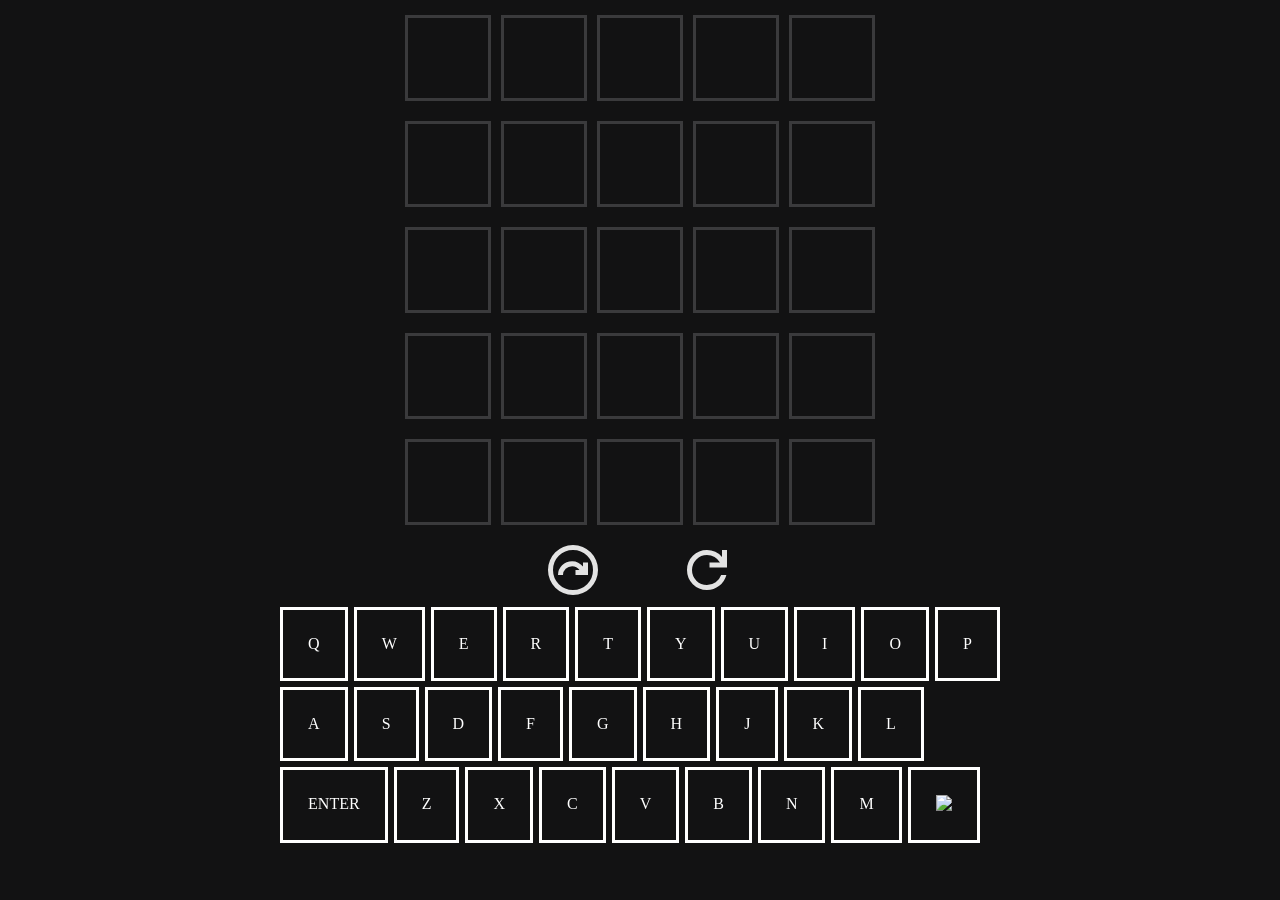
==== index.html @ 65ea0a82 "Rename wordle.html to index.html" ====
<!DOCTYPE html>
<html lang="en">
<head>
    <meta charset="UTF-8">
    <meta name="viewport" content="width=device-width, initial-scale=1.0">
    <title>Wordle</title>
    <link rel="stylesheet" href="wordle.css">
    <link href="https://fonts.googleapis.com/icon?family=Material+Icons" rel="stylesheet">
</head>
<body>

    <div class="popup hidden">
    <p>Game Over</p>
    </div>

    <div class="container">
        <div class="rows">

            <div class="row">
                <p></p>
                <p></p>
                <p></p>
                <p></p>
                <p></p>
            </div>

            <div class="row">
                <p></p>
                <p></p>
                <p></p>
                <p></p>
                <p></p>
            </div>

            <div class="row">
                <p></p>
                <p></p>
                <p></p>
                <p></p>
                <p></p>
            </div>

            <div class="row">
                <p></p>
                <p></p>
                <p></p>
                <p></p>
                <p></p>
            </div>

            <div class="row">
                <p></p>
                <p></p>
                <p></p>
                <p></p>
                <p></p>
            </div>

        </div>
        <div class="gameControls">
            <img src="./next_plan_26dp_E3E3E3_FILL0_wght400_GRAD0_opsz24.svg" alt="next game icon"  class="nextGame"/>
            <img src="./refresh_26dp_E3E3E3_FILL0_wght400_GRAD0_opsz24.svg" alt="reset Tiles icon" class="resetTiles"/>
        </div>

        <div class="keys">
            <div class="letters">
                <p>Q</p>
                <p>W</p>
                <p>E</p>
                <p>R</p>
                <p>T</p>
                <p>Y</p>
                <p>U</p>
                <p>I</p>
                <p>O</p>
                <p>P</p>
            </div>
            <div class="letters">
                <p>A</p>
                <p>S</p>
                <p>D</p>
                <p>F</p>
                <p>G</p>
                <p>H</p>
                <p>J</p>
                <p>K</p>
                <p>L</p>
            </div>
            <div class="letters">
                <p>ENTER</p>
                <p>Z</p>
                <p>X</p>
                <p>C</p>
                <p>V</p>
                <p>B</p>
                <p>N</p>
                <p>M</p>
                <p data-key="Backspace"><img src="./backspace_24dp_E3E3E3_FILL0_wght400_GRAD0_opsz24.svg" /></p>
            </div>

        </div>
    </div>
    <script src="wordle.js"></script>
</body>
</html>
---- wordle.css ----
*,html{
    margin: 0;
    padding: 0;
}


body{
    background-color: #121213;
    color: white;
    width: 100%;
    height: 100%;
    padding: 0;
}

.popup {
  position:fixed;
  top: 10%;
  left: 50%;
  transform: translate(-50%, -50%);
  background-color: rgb(32, 31, 31);
  color: rgb(198, 189, 189);
  padding: 30px;
  border-radius: 10px;
  text-align: center;
  font-size: 1.5rem;
  z-index: 999;
}

.hidden {
  display: none;
}

.container{

    
    width: 100%;
    height: 100%;


    display: flex;
    flex-direction: column;
    align-items: center;


}


.rows{
    height: 50%;
}

.row{
    display: flex;
    flex-direction: row;
    margin:10px;

    
    perspective: 600px;  

}

.row p {
    height : 40px;
    width:  40px;

    border: solid #3A3A3C 3px ;
    padding: 20px;
    margin: 5px ;


    font-family: bold, sans-serif; ;
    font-size: 40px;
    font-weight: 500;
    text-align: center;

    transition: transform 0.5s ease;
    transform-style: preserve-3d;
}


p.flip {
  animation: flip 0.6s ease forwards;
}

@keyframes flip {
  0%   { transform: scaleY(1); }
  50%  { transform: scaleY(0); }
  100% { transform: scaleY(1); }
}


@keyframes shake {
  0%   { transform: translateX(0); }
  20%  { transform: translateX(-6px); }
  40%  { transform: translateX(6px); }
  60%  { transform: translateX(-6px); }
  80%  { transform: translateX(6px); }
  100% { transform: translateX(0); }
}

.shake {
  animation: shake 0.4s ease;
}


.correct {
    background-color: #62AB62;
}

.exists {
    background-color: #E5C519;
}

.wrong{
    background-color: #A5A5A5;
}


.resetTiles, .nextGame{
    width: 130px;
    height: 60px;
}


.keys {
    display:  flex;
    flex-direction: column;
}

.letters{
    display: flex;
    flex-direction: row;
}


.letters p{
    padding: 25px;
    border: solid 3px white;
    margin: 3px;
}
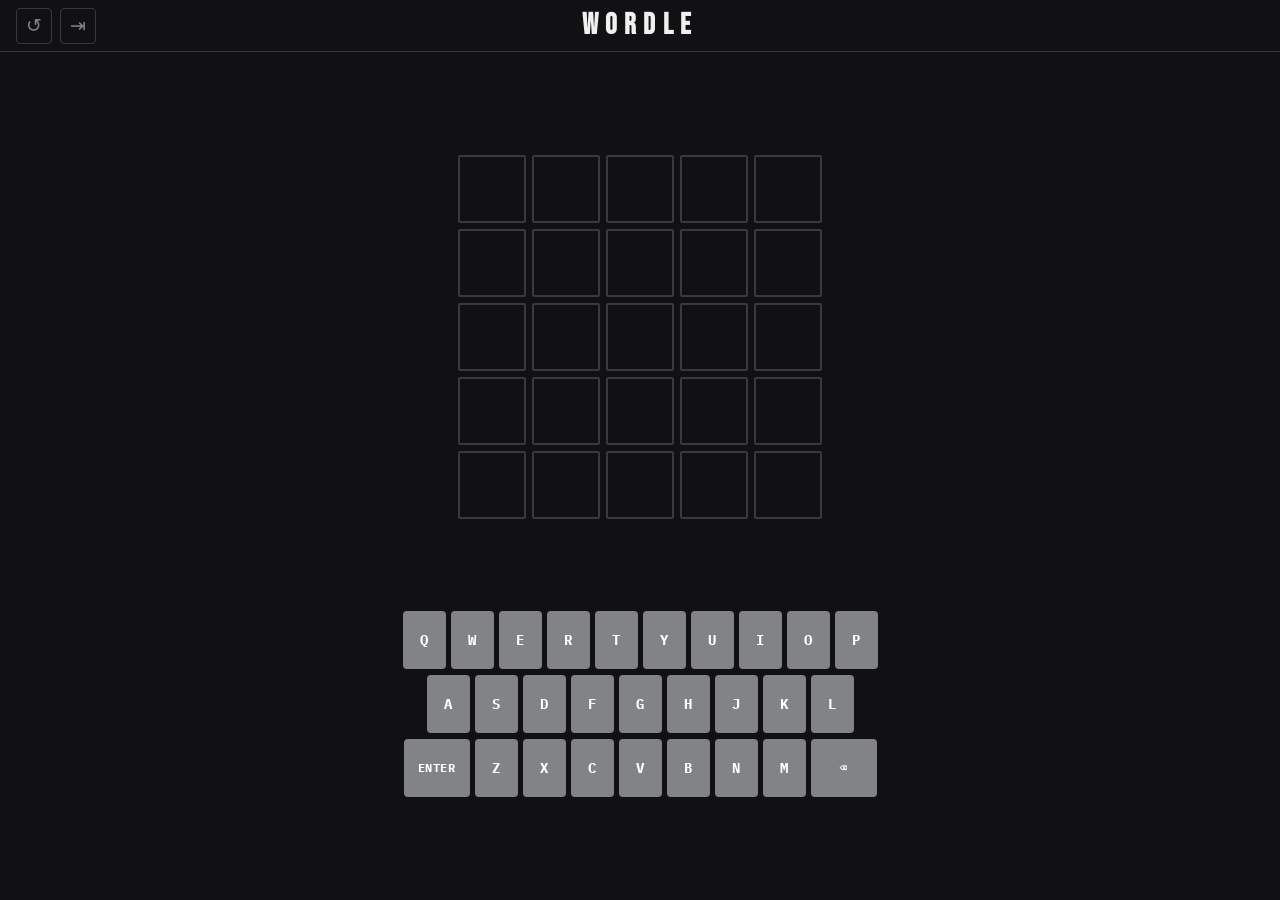
==== commit f8a22789: "Refactor HTML structure and update viewport settings" ====
--- a/index.html
+++ b/index.html
@@ -2,104 +2,54 @@
 <html lang="en">
 <head>
     <meta charset="UTF-8">
-    <meta name="viewport" content="width=device-width, initial-scale=1.0">
+    <meta name="viewport" content="width=device-width, initial-scale=1.0, user-scalable=no">
     <title>Wordle</title>
     <link rel="stylesheet" href="wordle.css">
-    <link href="https://fonts.googleapis.com/icon?family=Material+Icons" rel="stylesheet">
+    <link href="https://fonts.googleapis.com/css2?family=Bebas+Neue&family=IBM+Plex+Mono:wght@400;700&display=swap" rel="stylesheet">
 </head>
 <body>
 
     <div class="popup hidden">
-    <p>Game Over</p>
+        <p class="popup-answer"></p>
+        <p class="popup-msg">Game Over</p>
     </div>
 
-    <div class="container">
+    <header>
+        <div class="gameControls">
+            <button class="resetTiles" title="Reset board">↺</button>
+            <button class="nextGame" title="New word">⇥</button>
+        </div>
+        <h1>WORDLE</h1>
+        <div class="header-spacer"></div>
+    </header>
+
+    <main>
         <div class="rows">
-
-            <div class="row">
-                <p></p>
-                <p></p>
-                <p></p>
-                <p></p>
-                <p></p>
-            </div>
-
-            <div class="row">
-                <p></p>
-                <p></p>
-                <p></p>
-                <p></p>
-                <p></p>
-            </div>
-
-            <div class="row">
-                <p></p>
-                <p></p>
-                <p></p>
-                <p></p>
-                <p></p>
-            </div>
-
-            <div class="row">
-                <p></p>
-                <p></p>
-                <p></p>
-                <p></p>
-                <p></p>
-            </div>
-
-            <div class="row">
-                <p></p>
-                <p></p>
-                <p></p>
-                <p></p>
-                <p></p>
-            </div>
-
-        </div>
-        <div class="gameControls">
-            <img src="./next_plan_26dp_E3E3E3_FILL0_wght400_GRAD0_opsz24.svg" alt="next game icon"  class="nextGame"/>
-            <img src="./refresh_26dp_E3E3E3_FILL0_wght400_GRAD0_opsz24.svg" alt="reset Tiles icon" class="resetTiles"/>
+            <div class="row"><p></p><p></p><p></p><p></p><p></p></div>
+            <div class="row"><p></p><p></p><p></p><p></p><p></p></div>
+            <div class="row"><p></p><p></p><p></p><p></p><p></p></div>
+            <div class="row"><p></p><p></p><p></p><p></p><p></p></div>
+            <div class="row"><p></p><p></p><p></p><p></p><p></p></div>
         </div>
 
         <div class="keys">
             <div class="letters">
-                <p>Q</p>
-                <p>W</p>
-                <p>E</p>
-                <p>R</p>
-                <p>T</p>
-                <p>Y</p>
-                <p>U</p>
-                <p>I</p>
-                <p>O</p>
-                <p>P</p>
+                <p>Q</p><p>W</p><p>E</p><p>R</p><p>T</p>
+                <p>Y</p><p>U</p><p>I</p><p>O</p><p>P</p>
             </div>
             <div class="letters">
-                <p>A</p>
-                <p>S</p>
-                <p>D</p>
-                <p>F</p>
-                <p>G</p>
-                <p>H</p>
-                <p>J</p>
-                <p>K</p>
-                <p>L</p>
+                <p>A</p><p>S</p><p>D</p><p>F</p><p>G</p>
+                <p>H</p><p>J</p><p>K</p><p>L</p>
             </div>
             <div class="letters">
-                <p>ENTER</p>
-                <p>Z</p>
-                <p>X</p>
-                <p>C</p>
-                <p>V</p>
-                <p>B</p>
-                <p>N</p>
-                <p>M</p>
-                <p data-key="Backspace"><img src="./backspace_24dp_E3E3E3_FILL0_wght400_GRAD0_opsz24.svg" /></p>
+                <p class="key-wide">ENTER</p>
+                <p>Z</p><p>X</p><p>C</p><p>V</p>
+                <p>B</p><p>N</p><p>M</p>
+                <p class="key-wide" data-key="Backspace">⌫</p>
             </div>
+        </div>
+    </main>
 
-        </div>
-    </div>
     <script src="wordle.js"></script>
 </body>
 </html>
--- a/wordle.css
+++ b/wordle.css
@@ -1,141 +1,252 @@
-
-*,html{
+/* ── Reset ── */
+*, *::before, *::after {
     margin: 0;
     padding: 0;
-}
-
-
-body{
-    background-color: #121213;
-    color: white;
+    box-sizing: border-box;
+}
+
+/* ── Variables ── */
+:root {
+    --bg:        #111113;
+    --surface:   #1A1A1C;
+    --border:    #3A3A3C;
+    --text:      #F0F0F0;
+    --muted:     #818384;
+
+    --correct:   #538D4E;
+    --exists:    #B59F3B;
+    --wrong:     #3A3A3C;
+
+    --key-bg:    #818384;
+    --key-text:  #ffffff;
+
+    /* responsive tile size: 52px on small, up to 68px on desktop */
+    --tile: clamp(52px, 11vw, 68px);
+    --tile-font: clamp(1.4rem, 5vw, 2rem);
+
+    /* responsive key height */
+    --key-h: clamp(48px, 8vh, 58px);
+}
+
+/* ── Base ── */
+body {
+    background-color: var(--bg);
+    color: var(--text);
+    font-family: 'IBM Plex Mono', monospace;
+    height: 100dvh;
+    overflow: hidden;
+    display: flex;
+    flex-direction: column;
+    user-select: none;
+    -webkit-user-select: none;
+    -webkit-tap-highlight-color: transparent;
+}
+
+/* ── Popup ── */
+.popup {
+    position: fixed;
+    top: 70px;
+    left: 50%;
+    transform: translateX(-50%);
+    background-color: var(--text);
+    color: var(--bg);
+    padding: 10px 22px;
+    border-radius: 4px;
+    font-family: 'Bebas Neue', sans-serif;
+    font-size: 1.1rem;
+    letter-spacing: 0.12em;
+    z-index: 999;
+    display: flex;
+    align-items: center;
+    gap: 10px;
+    white-space: nowrap;
+    box-shadow: 0 4px 24px rgba(0,0,0,0.5);
+}
+
+.popup-answer {
+    color: var(--correct);
+    font-size: 1.3rem;
+}
+
+.popup-msg {
+    font-size: 1rem;
+}
+
+.hidden {
+    display: none !important;
+}
+
+/* ── Header ── */
+header {
+    display: flex;
+    align-items: center;
+    justify-content: space-between;
+    padding: 0 16px;
+    height: 52px;
+    border-bottom: 1px solid var(--border);
+    flex-shrink: 0;
+}
+
+header h1 {
+    font-family: 'Bebas Neue', sans-serif;
+    font-size: 1.8rem;
+    letter-spacing: 0.25em;
+    color: var(--text);
+}
+
+.gameControls {
+    display: flex;
+    align-items: center;
+    gap: 8px;
+}
+
+.header-spacer {
+    /* mirrors .gameControls width so h1 stays perfectly centered */
+    width: 80px;
+}
+
+.resetTiles,
+.nextGame {
+    background: none;
+    border: 1px solid var(--border);
+    border-radius: 4px;
+    color: var(--muted);
+    font-size: 1.2rem;
+    width: 36px;
+    height: 36px;
+    cursor: pointer;
+    display: flex;
+    align-items: center;
+    justify-content: center;
+    transition: color 0.15s, border-color 0.15s;
+}
+
+.resetTiles:hover,
+.nextGame:hover {
+    color: var(--text);
+    border-color: var(--text);
+}
+
+main {
+    flex: 1;
+    display: flex;
+    flex-direction: column;
+    align-items: center;
+    justify-content: space-evenly;
+    padding: 12px 8px;
+    max-width: 500px;
     width: 100%;
-    height: 100%;
-    padding: 0;
-}
-
-.popup {
-  position:fixed;
-  top: 10%;
-  left: 50%;
-  transform: translate(-50%, -50%);
-  background-color: rgb(32, 31, 31);
-  color: rgb(198, 189, 189);
-  padding: 30px;
-  border-radius: 10px;
-  text-align: center;
-  font-size: 1.5rem;
-  z-index: 999;
-}
-
-.hidden {
-  display: none;
-}
-
-.container{
-
-    
+    margin: 0 auto;
+    overflow: hidden;
+}
+
+.rows {
+    display: flex;
+    flex-direction: column;
+    gap: 6px;
+}
+
+.row {
+    display: flex;
+    gap: 6px;
+    perspective: 600px;
+}
+
+.row p {
+    width: var(--tile);
+    height: var(--tile);
+    border: 2px solid var(--border);
+    border-radius: 2px;
+    display: flex;
+    align-items: center;
+    justify-content: center;
+    font-family: 'IBM Plex Mono', monospace;
+    font-size: var(--tile-font);
+    font-weight: 700;
+    transform-style: preserve-3d;
+    transition: border-color 0.1s;
+}
+
+.row p:not(:empty) {
+    border-color: var(--muted);
+}
+
+
+
+.correct { background-color: var(--correct); border-color: var(--correct); }
+.exists  { background-color: var(--exists);  border-color: var(--exists); }
+.wrong   { background-color: var(--wrong);   border-color: var(--wrong); }
+
+/* ── Animations ── */
+p.flip {
+    animation: flip 0.6s ease forwards;
+}
+
+@keyframes flip {
+    0%   { transform: scaleY(1); }
+    50%  { transform: scaleY(0); }
+    100% { transform: scaleY(1); }
+}
+
+.shake {
+    animation: shake 0.4s ease;
+}
+
+@keyframes shake {
+    0%   { transform: translateX(0); }
+    20%  { transform: translateX(-8px); }
+    40%  { transform: translateX(8px); }
+    60%  { transform: translateX(-8px); }
+    80%  { transform: translateX(8px); }
+    100% { transform: translateX(0); }
+}
+
+/* ── Keyboard ── */
+.keys {
+    display: flex;
+    flex-direction: column;
+    gap: 6px;
     width: 100%;
-    height: 100%;
-
-
-    display: flex;
-    flex-direction: column;
-    align-items: center;
-
-
-}
-
-
-.rows{
-    height: 50%;
-}
-
-.row{
-    display: flex;
-    flex-direction: row;
-    margin:10px;
-
-    
-    perspective: 600px;  
-
-}
-
-.row p {
-    height : 40px;
-    width:  40px;
-
-    border: solid #3A3A3C 3px ;
-    padding: 20px;
-    margin: 5px ;
-
-
-    font-family: bold, sans-serif; ;
-    font-size: 40px;
-    font-weight: 500;
-    text-align: center;
-
-    transition: transform 0.5s ease;
-    transform-style: preserve-3d;
-}
-
-
-p.flip {
-  animation: flip 0.6s ease forwards;
-}
-
-@keyframes flip {
-  0%   { transform: scaleY(1); }
-  50%  { transform: scaleY(0); }
-  100% { transform: scaleY(1); }
-}
-
-
-@keyframes shake {
-  0%   { transform: translateX(0); }
-  20%  { transform: translateX(-6px); }
-  40%  { transform: translateX(6px); }
-  60%  { transform: translateX(-6px); }
-  80%  { transform: translateX(6px); }
-  100% { transform: translateX(0); }
-}
-
-.shake {
-  animation: shake 0.4s ease;
-}
-
-
-.correct {
-    background-color: #62AB62;
-}
-
-.exists {
-    background-color: #E5C519;
-}
-
-.wrong{
-    background-color: #A5A5A5;
-}
-
-
-.resetTiles, .nextGame{
-    width: 130px;
-    height: 60px;
-}
-
-
-.keys {
-    display:  flex;
-    flex-direction: column;
-}
-
-.letters{
-    display: flex;
-    flex-direction: row;
-}
-
-
-.letters p{
-    padding: 25px;
-    border: solid 3px white;
-    margin: 3px;
-}+    padding-bottom: env(safe-area-inset-bottom, 8px);
+}
+
+.letters {
+    display: flex;
+    justify-content: center;
+    gap: 5px;
+}
+
+.letters p {
+    height: var(--key-h);
+    min-width: clamp(30px, 8.5vw, 43px);
+    flex: 1;
+    max-width: 43px;
+    background-color: var(--key-bg);
+    border: none;
+    border-radius: 4px;
+    color: var(--key-text);
+    font-family: 'IBM Plex Mono', monospace;
+    font-size: clamp(0.65rem, 3vw, 0.85rem);
+    font-weight: 700;
+    display: flex;
+    align-items: center;
+    justify-content: center;
+    cursor: pointer;
+    transition: filter 0.1s, transform 0.1s;
+}
+
+.letters p:active {
+    filter: brightness(1.35);
+    transform: scale(0.93);
+}
+
+.key-wide {
+    min-width: clamp(48px, 13vw, 66px) !important;
+    max-width: 66px !important;
+    font-size: clamp(0.55rem, 2.5vw, 0.75rem) !important;
+    letter-spacing: 0.03em;
+}
+
+.letters p.correct { background-color: var(--correct); }
+.letters p.exists  { background-color: var(--exists); }
+.letters p.wrong   { background-color: #3A3A3C; color: var(--muted); }
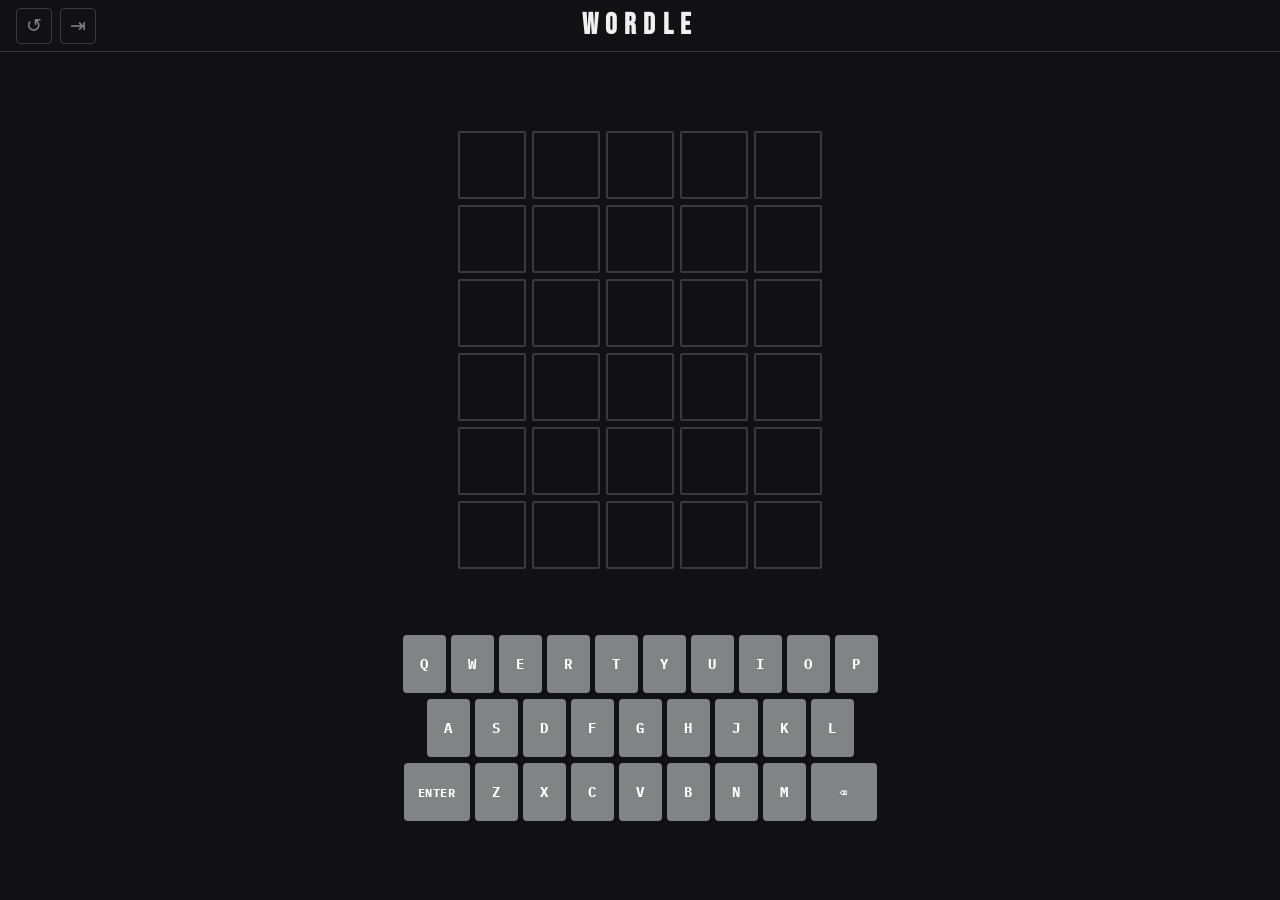
==== commit 59be3553: "Add an additional row div in index.html" ====
--- a/index.html
+++ b/index.html
@@ -30,6 +30,7 @@
             <div class="row"><p></p><p></p><p></p><p></p><p></p></div>
             <div class="row"><p></p><p></p><p></p><p></p><p></p></div>
             <div class="row"><p></p><p></p><p></p><p></p><p></p></div>
+            <div class="row"><p></p><p></p><p></p><p></p><p></p></div>
         </div>
 
         <div class="keys">
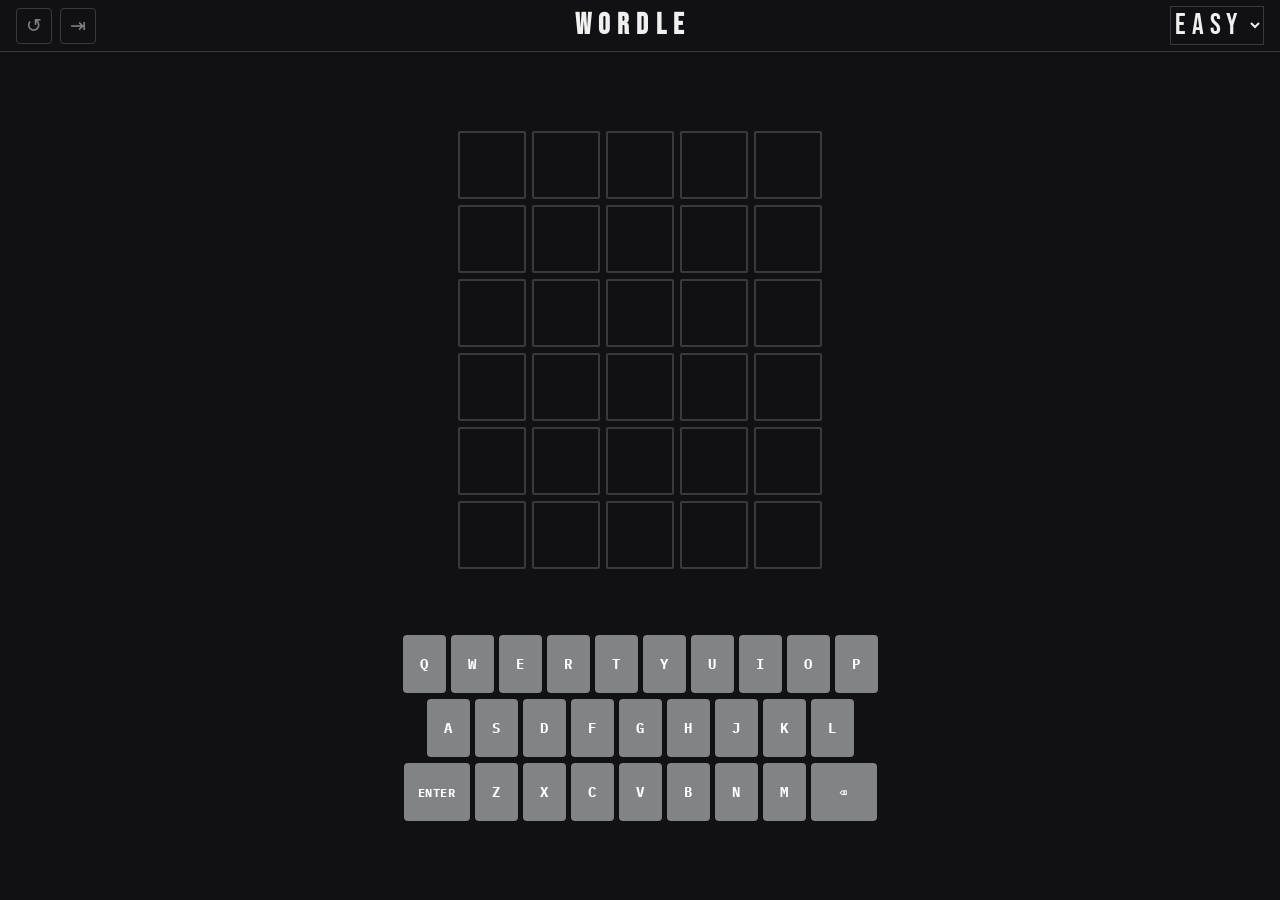
==== commit 88634341: "Add difficulty selection to game header" ====
--- a/index.html
+++ b/index.html
@@ -16,11 +16,15 @@
 
     <header>
         <div class="gameControls">
+
             <button class="resetTiles" title="Reset board">↺</button>
             <button class="nextGame" title="New word">⇥</button>
         </div>
         <h1>WORDLE</h1>
-        <div class="header-spacer"></div>
+        <select class="difficulty-selection">
+            <option value="0">easy</option>
+            <option value="1">hard</option>
+        </select>
     </header>
 
     <main>
--- a/wordle.css
+++ b/wordle.css
@@ -23,6 +23,7 @@
     /* responsive tile size: 52px on small, up to 68px on desktop */
     --tile: clamp(52px, 11vw, 68px);
     --tile-font: clamp(1.4rem, 5vw, 2rem);
+    --header-font : 1.8rem;
 
     /* responsive key height */
     --key-h: clamp(48px, 8vh, 58px);
@@ -94,6 +95,28 @@
     color: var(--text);
 }
 
+.difficulty-selection { 
+
+    
+    font-family: 'Bebas Neue', sans-serif;
+    font-size: 1.8rem;
+    letter-spacing: 0.20em;
+    color: var(--text);
+    
+    width: calc(--header-font + 5%);
+
+
+    background-color: var(--bg);
+    border-color: var(--border);
+}
+
+.difficulty-selection:hover{
+    border-color: var(--key-h);
+}
+
+
+
+
 .gameControls {
     display: flex;
     align-items: center;
@@ -205,8 +228,8 @@
 .keys {
     display: flex;
     flex-direction: column;
+    width: 100%;
     gap: 6px;
-    width: 100%;
     padding-bottom: env(safe-area-inset-bottom, 8px);
 }
 
